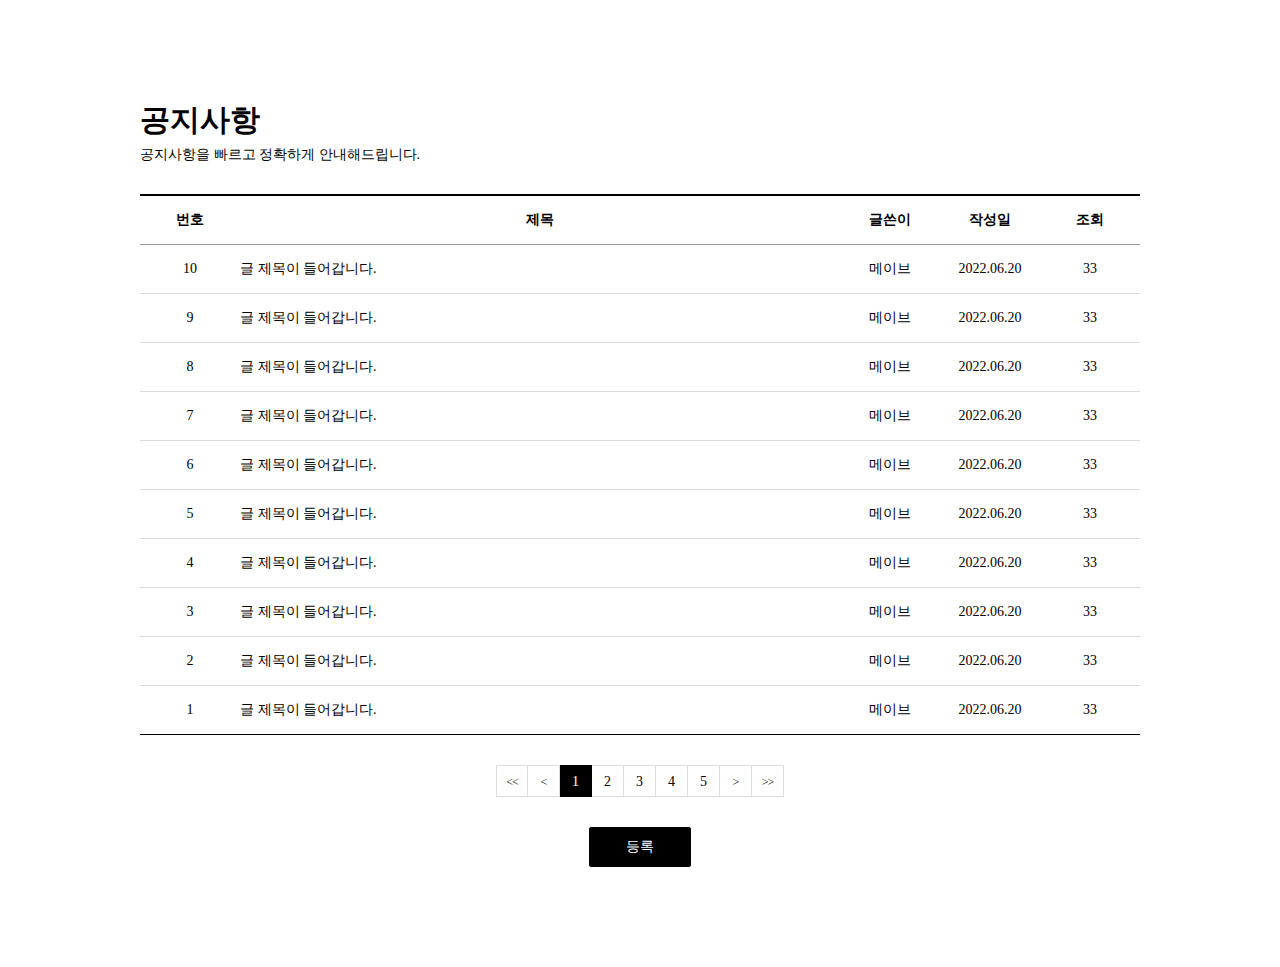
==== list.html @ c9f5b8af "Add files via upload" ====
<!DOCTYPE html>
<html lang="ko">
<head>
    <meta charset="UTF-8">
    <meta http-equiv="X-UA-Compatible" content="IE=edge">
    <meta name="viewport" content="width=device-width, initial-scale=1.0">
    <title>공지사항</title>
    <link rel="stylesheet" href="css/css.css">
</head>
<body>
    <div class="board_wrap">
        <div class="board_title">
            <strong>공지사항</strong>
            <p>공지사항을 빠르고 정확하게 안내해드립니다.</p>
        </div>
        <div class="board_list_wrap">
            <div class="board_list">
                <div class="top">
                    <div class="num">번호</div>
                    <div class="title">제목</div>
                    <div class="writer">글쓴이</div>
                    <div class="date">작성일</div>
                    <div class="count">조회</div>
                </div>
                <div>
                    <div class="num">10</div>
                    <div class="title"><a href="view.html">글 제목이 들어갑니다.</a></div>
                    <div class="writer">메이브</div>
                    <div class="date">2022.06.20</div>
                    <div class="count">33</div>
                </div>
                <div>
                    <div class="num">9</div>
                    <div class="title"><a href="#">글 제목이 들어갑니다.</a></div>
                    <div class="writer">메이브</div>
                    <div class="date">2022.06.20</div>
                    <div class="count">33</div>
                </div>
                <div>
                    <div class="num">8</div>
                    <div class="title"><a href="#">글 제목이 들어갑니다.</a></div>
                    <div class="writer">메이브</div>
                    <div class="date">2022.06.20</div>
                    <div class="count">33</div>
                </div>
                <div>
                    <div class="num">7</div>
                    <div class="title"><a href="#">글 제목이 들어갑니다.</a></div>
                    <div class="writer">메이브</div>
                    <div class="date">2022.06.20</div>
                    <div class="count">33</div>
                </div>
                <div>
                    <div class="num">6</div>
                    <div class="title"><a href="#">글 제목이 들어갑니다.</a></div>
                    <div class="writer">메이브</div>
                    <div class="date">2022.06.20</div>
                    <div class="count">33</div>
                </div>
                <div>
                    <div class="num">5</div>
                    <div class="title"><a href="#">글 제목이 들어갑니다.</a></div>
                    <div class="writer">메이브</div>
                    <div class="date">2022.06.20</div>
                    <div class="count">33</div>
                </div>
                <div>
                    <div class="num">4</div>
                    <div class="title"><a href="#">글 제목이 들어갑니다.</a></div>
                    <div class="writer">메이브</div>
                    <div class="date">2022.06.20</div>
                    <div class="count">33</div>
                </div>
                <div>
                    <div class="num">3</div>
                    <div class="title"><a href="#">글 제목이 들어갑니다.</a></div>
                    <div class="writer">메이브</div>
                    <div class="date">2022.06.20</div>
                    <div class="count">33</div>
                </div>
                <div>
                    <div class="num">2</div>
                    <div class="title"><a href="#">글 제목이 들어갑니다.</a></div>
                    <div class="writer">메이브</div>
                    <div class="date">2022.06.20</div>
                    <div class="count">33</div>
                </div>
                <div>
                    <div class="num">1</div>
                    <div class="title"><a href="#">글 제목이 들어갑니다.</a></div>
                    <div class="writer">메이브</div>
                    <div class="date">2022.06.20</div>
                    <div class="count">33</div>
                </div>
            </div>
            <div class="board_page">
                <a href="#" class="bt first"><<</a>
                <a href="#" class="bt prev"><</a>
                <a href="#" class="num on">1</a>
                <a href="#" class="num">2</a>
                <a href="#" class="num">3</a>
                <a href="#" class="num">4</a>
                <a href="#" class="num">5</a>
                <a href="#" class="bt next">></a>
                <a href="#" class="bt last">>></a>
            </div>
            <div class="bt_wrap">
                <a href="write.html" class="on">등록</a>
            </div>
        </div>
    </div>
</body>
</html>
---- css/css.css ----
@import url(style.css);
@import url(media.css);
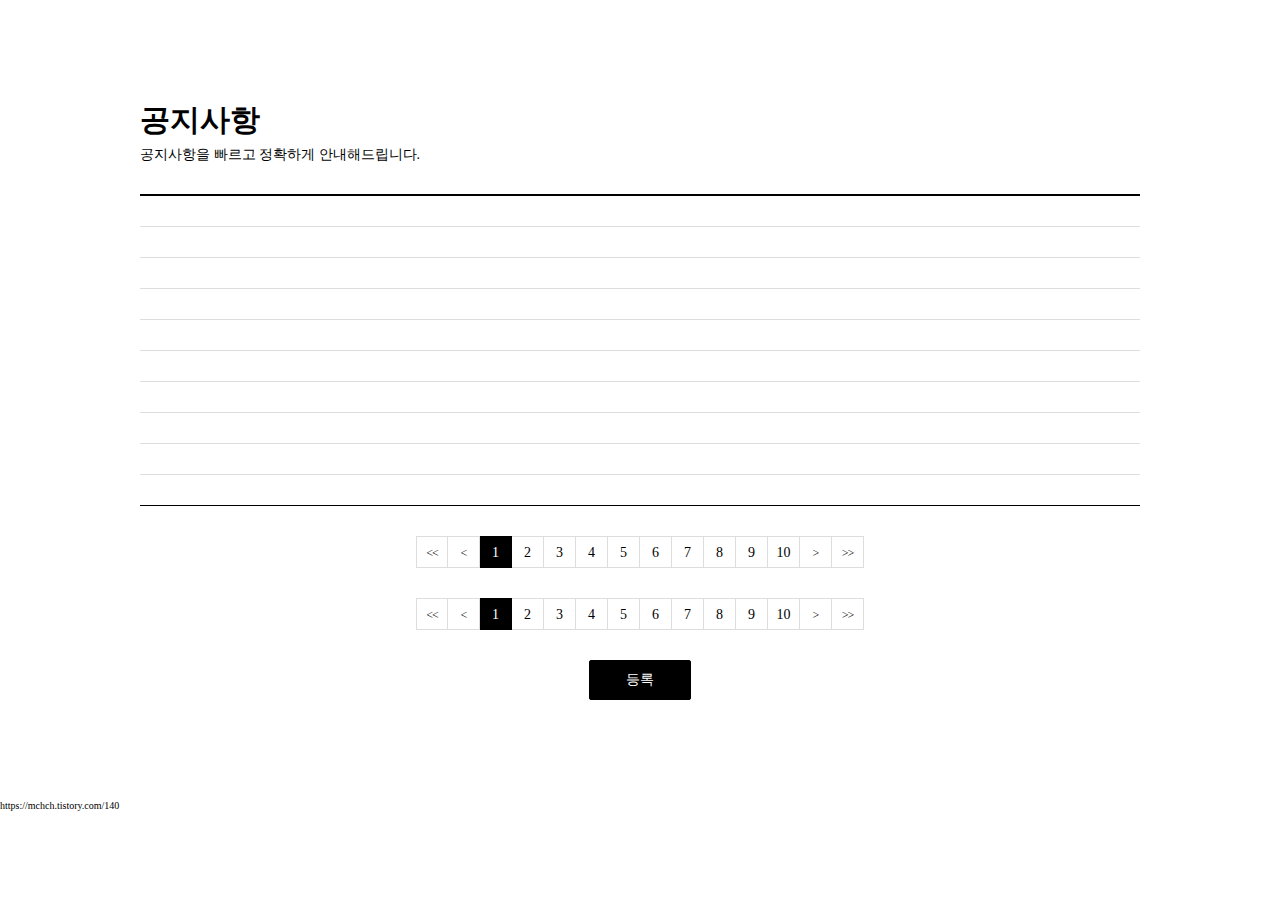
==== commit 9f4a04b6: "Add files via upload" ====
--- a/list.html
+++ b/list.html
@@ -13,8 +13,8 @@
             <strong>공지사항</strong>
             <p>공지사항을 빠르고 정확하게 안내해드립니다.</p>
         </div>
-        <div class="board_list_wrap">
-            <div class="board_list">
+        <div class="board_list_wrap" id="listWrap">
+            <div class="board_list" id="list">
                 <div class="top">
                     <div class="num">번호</div>
                     <div class="title">제목</div>
@@ -101,6 +101,27 @@
                 <a href="#" class="num">3</a>
                 <a href="#" class="num">4</a>
                 <a href="#" class="num">5</a>
+                <a href="#" class="num">6</a>
+                <a href="#" class="num">7</a>
+                <a href="#" class="num">8</a>
+                <a href="#" class="num">9</a>
+                <a href="#" class="num">10</a>
+                <a href="#" class="bt next">></a>
+                <a href="#" class="bt last">>></a>
+            </div>
+            <div class="board_page" id="pagination">
+                <a href="#" class="bt first"><<</a>
+                <a href="#" class="bt prev"><</a>
+                <a href="#" class="num on">1</a>
+                <a href="#" class="num">2</a>
+                <a href="#" class="num">3</a>
+                <a href="#" class="num">4</a>
+                <a href="#" class="num">5</a>
+                <a href="#" class="num">6</a>
+                <a href="#" class="num">7</a>
+                <a href="#" class="num">8</a>
+                <a href="#" class="num">9</a>
+                <a href="#" class="num">10</a>
                 <a href="#" class="bt next">></a>
                 <a href="#" class="bt last">>></a>
             </div>
@@ -109,5 +130,10 @@
             </div>
         </div>
     </div>
+    <script src="board.js"></script>
 </body>
-</html>+</html>
+
+
+
+https://mchch.tistory.com/140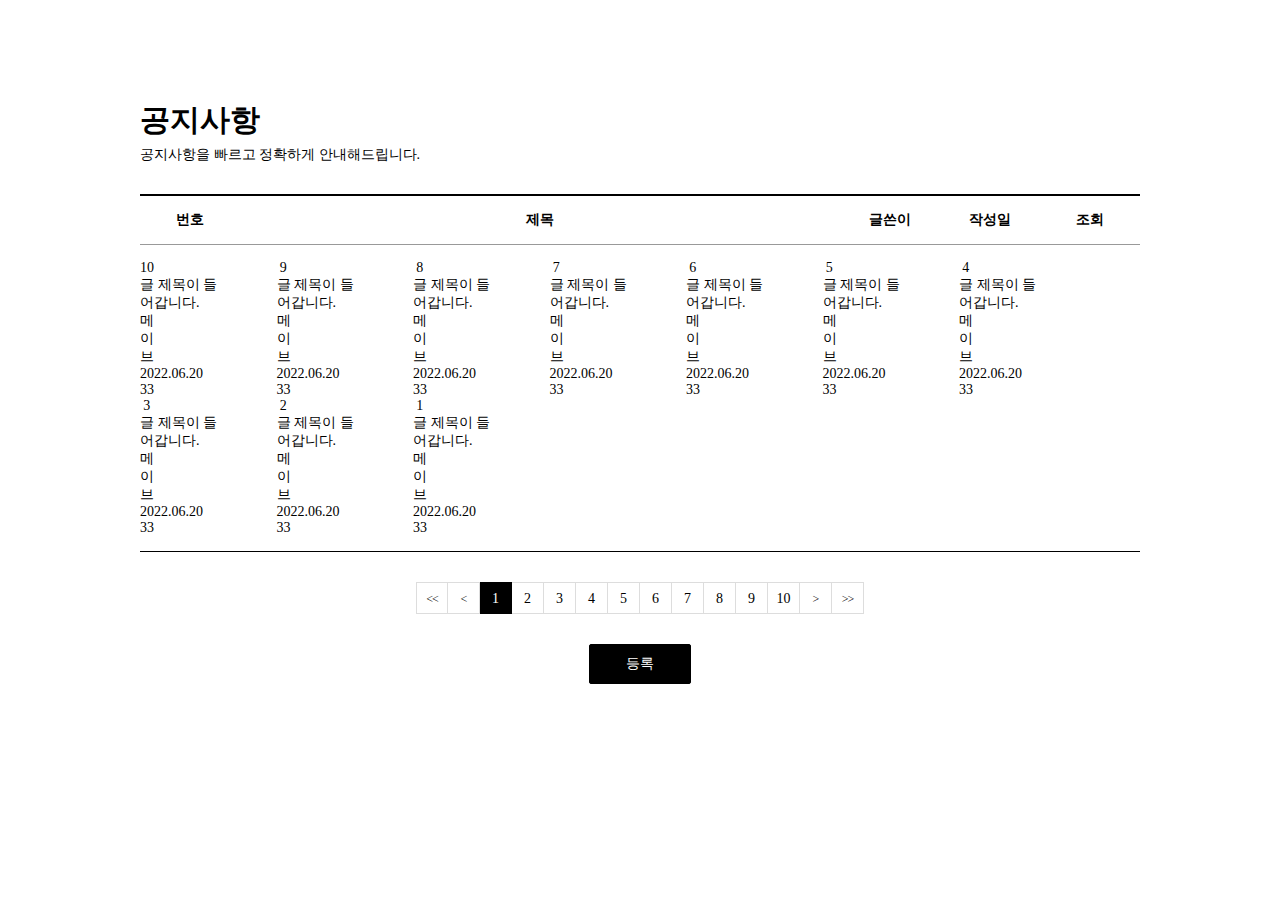
==== commit 59d2564c: "Add files via upload" ====
--- a/list.html
+++ b/list.html
@@ -21,95 +21,81 @@
                     <div class="writer">글쓴이</div>
                     <div class="date">작성일</div>
                     <div class="count">조회</div>
-                </div>
-                <div>
-                    <div class="num">10</div>
-                    <div class="title"><a href="view.html">글 제목이 들어갑니다.</a></div>
-                    <div class="writer">메이브</div>
-                    <div class="date">2022.06.20</div>
-                    <div class="count">33</div>
-                </div>
-                <div>
-                    <div class="num">9</div>
-                    <div class="title"><a href="#">글 제목이 들어갑니다.</a></div>
-                    <div class="writer">메이브</div>
-                    <div class="date">2022.06.20</div>
-                    <div class="count">33</div>
-                </div>
-                <div>
-                    <div class="num">8</div>
-                    <div class="title"><a href="#">글 제목이 들어갑니다.</a></div>
-                    <div class="writer">메이브</div>
-                    <div class="date">2022.06.20</div>
-                    <div class="count">33</div>
-                </div>
-                <div>
-                    <div class="num">7</div>
-                    <div class="title"><a href="#">글 제목이 들어갑니다.</a></div>
-                    <div class="writer">메이브</div>
-                    <div class="date">2022.06.20</div>
-                    <div class="count">33</div>
-                </div>
-                <div>
-                    <div class="num">6</div>
-                    <div class="title"><a href="#">글 제목이 들어갑니다.</a></div>
-                    <div class="writer">메이브</div>
-                    <div class="date">2022.06.20</div>
-                    <div class="count">33</div>
-                </div>
-                <div>
-                    <div class="num">5</div>
-                    <div class="title"><a href="#">글 제목이 들어갑니다.</a></div>
-                    <div class="writer">메이브</div>
-                    <div class="date">2022.06.20</div>
-                    <div class="count">33</div>
-                </div>
-                <div>
-                    <div class="num">4</div>
-                    <div class="title"><a href="#">글 제목이 들어갑니다.</a></div>
-                    <div class="writer">메이브</div>
-                    <div class="date">2022.06.20</div>
-                    <div class="count">33</div>
-                </div>
-                <div>
-                    <div class="num">3</div>
-                    <div class="title"><a href="#">글 제목이 들어갑니다.</a></div>
-                    <div class="writer">메이브</div>
-                    <div class="date">2022.06.20</div>
-                    <div class="count">33</div>
-                </div>
-                <div>
-                    <div class="num">2</div>
-                    <div class="title"><a href="#">글 제목이 들어갑니다.</a></div>
-                    <div class="writer">메이브</div>
-                    <div class="date">2022.06.20</div>
-                    <div class="count">33</div>
-                </div>
-                <div>
-                    <div class="num">1</div>
-                    <div class="title"><a href="#">글 제목이 들어갑니다.</a></div>
-                    <div class="writer">메이브</div>
-                    <div class="date">2022.06.20</div>
-                    <div class="count">33</div>
+                </div>    
+                <div class="board_notice" id="notice">
+                    <div>
+                        <div class="num">10</div>
+                        <div class="title"><a href="view.html">글 제목이 들어갑니다.</a></div>
+                        <div class="writer">메이브</div>
+                        <div class="date">2022.06.20</div>
+                        <div class="count">33</div>
+                    </div>
+                    <div>
+                        <div class="num">9</div>
+                        <div class="title"><a href="#">글 제목이 들어갑니다.</a></div>
+                        <div class="writer">메이브</div>
+                        <div class="date">2022.06.20</div>
+                        <div class="count">33</div>
+                    </div>
+                    <div>
+                        <div class="num">8</div>
+                        <div class="title"><a href="#">글 제목이 들어갑니다.</a></div>
+                        <div class="writer">메이브</div>
+                        <div class="date">2022.06.20</div>
+                        <div class="count">33</div>
+                    </div>
+                    <div>
+                        <div class="num">7</div>
+                        <div class="title"><a href="#">글 제목이 들어갑니다.</a></div>
+                        <div class="writer">메이브</div>
+                        <div class="date">2022.06.20</div>
+                        <div class="count">33</div>
+                    </div>
+                    <div>
+                        <div class="num">6</div>
+                        <div class="title"><a href="#">글 제목이 들어갑니다.</a></div>
+                        <div class="writer">메이브</div>
+                        <div class="date">2022.06.20</div>
+                        <div class="count">33</div>
+                    </div>
+                    <div>
+                        <div class="num">5</div>
+                        <div class="title"><a href="#">글 제목이 들어갑니다.</a></div>
+                        <div class="writer">메이브</div>
+                        <div class="date">2022.06.20</div>
+                        <div class="count">33</div>
+                    </div>
+                    <div>
+                        <div class="num">4</div>
+                        <div class="title"><a href="#">글 제목이 들어갑니다.</a></div>
+                        <div class="writer">메이브</div>
+                        <div class="date">2022.06.20</div>
+                        <div class="count">33</div>
+                    </div>
+                    <div>
+                        <div class="num">3</div>
+                        <div class="title"><a href="#">글 제목이 들어갑니다.</a></div>
+                        <div class="writer">메이브</div>
+                        <div class="date">2022.06.20</div>
+                        <div class="count">33</div>
+                    </div>
+                    <div>
+                        <div class="num">2</div>
+                        <div class="title"><a href="#">글 제목이 들어갑니다.</a></div>
+                        <div class="writer">메이브</div>
+                        <div class="date">2022.06.20</div>
+                        <div class="count">33</div>
+                    </div>
+                    <div>
+                        <div class="num">1</div>
+                        <div class="title"><a href="#">글 제목이 들어갑니다.</a></div>
+                        <div class="writer">메이브</div>
+                        <div class="date">2022.06.20</div>
+                        <div class="count">33</div>
+                    </div>
                 </div>
             </div>
             <div class="board_page">
-                <a href="#" class="bt first"><<</a>
-                <a href="#" class="bt prev"><</a>
-                <a href="#" class="num on">1</a>
-                <a href="#" class="num">2</a>
-                <a href="#" class="num">3</a>
-                <a href="#" class="num">4</a>
-                <a href="#" class="num">5</a>
-                <a href="#" class="num">6</a>
-                <a href="#" class="num">7</a>
-                <a href="#" class="num">8</a>
-                <a href="#" class="num">9</a>
-                <a href="#" class="num">10</a>
-                <a href="#" class="bt next">></a>
-                <a href="#" class="bt last">>></a>
-            </div>
-            <div class="board_page" id="pagination">
                 <a href="#" class="bt first"><<</a>
                 <a href="#" class="bt prev"><</a>
                 <a href="#" class="num on">1</a>
@@ -132,8 +118,4 @@
     </div>
     <script src="board.js"></script>
 </body>
-</html>
-
-
-
-https://mchch.tistory.com/140+</html>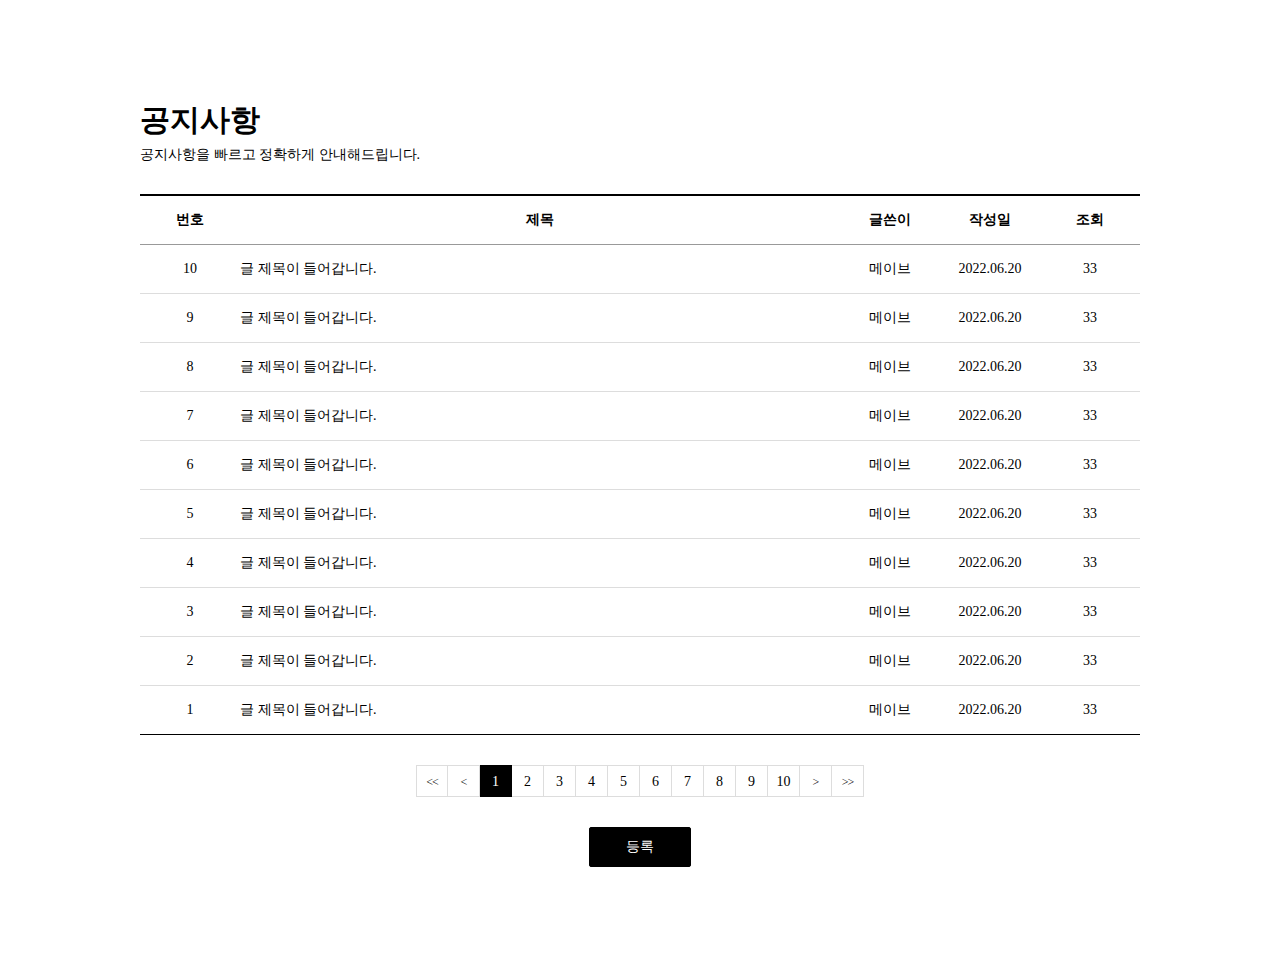
==== commit f59ef9d3: "Add files via upload" ====
--- a/list.html
+++ b/list.html
@@ -22,77 +22,75 @@
                     <div class="date">작성일</div>
                     <div class="count">조회</div>
                 </div>    
-                <div class="board_notice" id="notice">
-                    <div>
-                        <div class="num">10</div>
-                        <div class="title"><a href="view.html">글 제목이 들어갑니다.</a></div>
-                        <div class="writer">메이브</div>
-                        <div class="date">2022.06.20</div>
-                        <div class="count">33</div>
-                    </div>
-                    <div>
-                        <div class="num">9</div>
-                        <div class="title"><a href="#">글 제목이 들어갑니다.</a></div>
-                        <div class="writer">메이브</div>
-                        <div class="date">2022.06.20</div>
-                        <div class="count">33</div>
-                    </div>
-                    <div>
-                        <div class="num">8</div>
-                        <div class="title"><a href="#">글 제목이 들어갑니다.</a></div>
-                        <div class="writer">메이브</div>
-                        <div class="date">2022.06.20</div>
-                        <div class="count">33</div>
-                    </div>
-                    <div>
-                        <div class="num">7</div>
-                        <div class="title"><a href="#">글 제목이 들어갑니다.</a></div>
-                        <div class="writer">메이브</div>
-                        <div class="date">2022.06.20</div>
-                        <div class="count">33</div>
-                    </div>
-                    <div>
-                        <div class="num">6</div>
-                        <div class="title"><a href="#">글 제목이 들어갑니다.</a></div>
-                        <div class="writer">메이브</div>
-                        <div class="date">2022.06.20</div>
-                        <div class="count">33</div>
-                    </div>
-                    <div>
-                        <div class="num">5</div>
-                        <div class="title"><a href="#">글 제목이 들어갑니다.</a></div>
-                        <div class="writer">메이브</div>
-                        <div class="date">2022.06.20</div>
-                        <div class="count">33</div>
-                    </div>
-                    <div>
-                        <div class="num">4</div>
-                        <div class="title"><a href="#">글 제목이 들어갑니다.</a></div>
-                        <div class="writer">메이브</div>
-                        <div class="date">2022.06.20</div>
-                        <div class="count">33</div>
-                    </div>
-                    <div>
-                        <div class="num">3</div>
-                        <div class="title"><a href="#">글 제목이 들어갑니다.</a></div>
-                        <div class="writer">메이브</div>
-                        <div class="date">2022.06.20</div>
-                        <div class="count">33</div>
-                    </div>
-                    <div>
-                        <div class="num">2</div>
-                        <div class="title"><a href="#">글 제목이 들어갑니다.</a></div>
-                        <div class="writer">메이브</div>
-                        <div class="date">2022.06.20</div>
-                        <div class="count">33</div>
-                    </div>
-                    <div>
-                        <div class="num">1</div>
-                        <div class="title"><a href="#">글 제목이 들어갑니다.</a></div>
-                        <div class="writer">메이브</div>
-                        <div class="date">2022.06.20</div>
-                        <div class="count">33</div>
-                    </div>
+                <div>
+                    <div class="num">10</div>
+                    <div class="title"><a href="view.html">글 제목이 들어갑니다.</a></div>
+                    <div class="writer">메이브</div>
+                    <div class="date">2022.06.20</div>
+                    <div class="count">33</div>
+                </div>
+                <div>
+                    <div class="num">9</div>
+                    <div class="title"><a href="#">글 제목이 들어갑니다.</a></div>
+                    <div class="writer">메이브</div>
+                    <div class="date">2022.06.20</div>
+                    <div class="count">33</div>
+                </div>
+                <div>
+                    <div class="num">8</div>
+                    <div class="title"><a href="#">글 제목이 들어갑니다.</a></div>
+                    <div class="writer">메이브</div>
+                    <div class="date">2022.06.20</div>
+                    <div class="count">33</div>
+                </div>
+                <div>
+                    <div class="num">7</div>
+                    <div class="title"><a href="#">글 제목이 들어갑니다.</a></div>
+                    <div class="writer">메이브</div>
+                    <div class="date">2022.06.20</div>
+                    <div class="count">33</div>
+                </div>
+                <div>
+                    <div class="num">6</div>
+                    <div class="title"><a href="#">글 제목이 들어갑니다.</a></div>
+                    <div class="writer">메이브</div>
+                    <div class="date">2022.06.20</div>
+                    <div class="count">33</div>
+                </div>
+                <div>
+                    <div class="num">5</div>
+                    <div class="title"><a href="#">글 제목이 들어갑니다.</a></div>
+                    <div class="writer">메이브</div>
+                    <div class="date">2022.06.20</div>
+                    <div class="count">33</div>
+                </div>
+                <div>
+                    <div class="num">4</div>
+                    <div class="title"><a href="#">글 제목이 들어갑니다.</a></div>
+                    <div class="writer">메이브</div>
+                    <div class="date">2022.06.20</div>
+                    <div class="count">33</div>
+                </div>
+                <div>
+                    <div class="num">3</div>
+                    <div class="title"><a href="#">글 제목이 들어갑니다.</a></div>
+                    <div class="writer">메이브</div>
+                    <div class="date">2022.06.20</div>
+                    <div class="count">33</div>
+                </div>
+                <div>
+                    <div class="num">2</div>
+                    <div class="title"><a href="#">글 제목이 들어갑니다.</a></div>
+                    <div class="writer">메이브</div>
+                    <div class="date">2022.06.20</div>
+                    <div class="count">33</div>
+                </div>
+                <div>
+                    <div class="num">1</div>
+                    <div class="title"><a href="#">글 제목이 들어갑니다.</a></div>
+                    <div class="writer">메이브</div>
+                    <div class="date">2022.06.20</div>
+                    <div class="count">33</div>
                 </div>
             </div>
             <div class="board_page">
